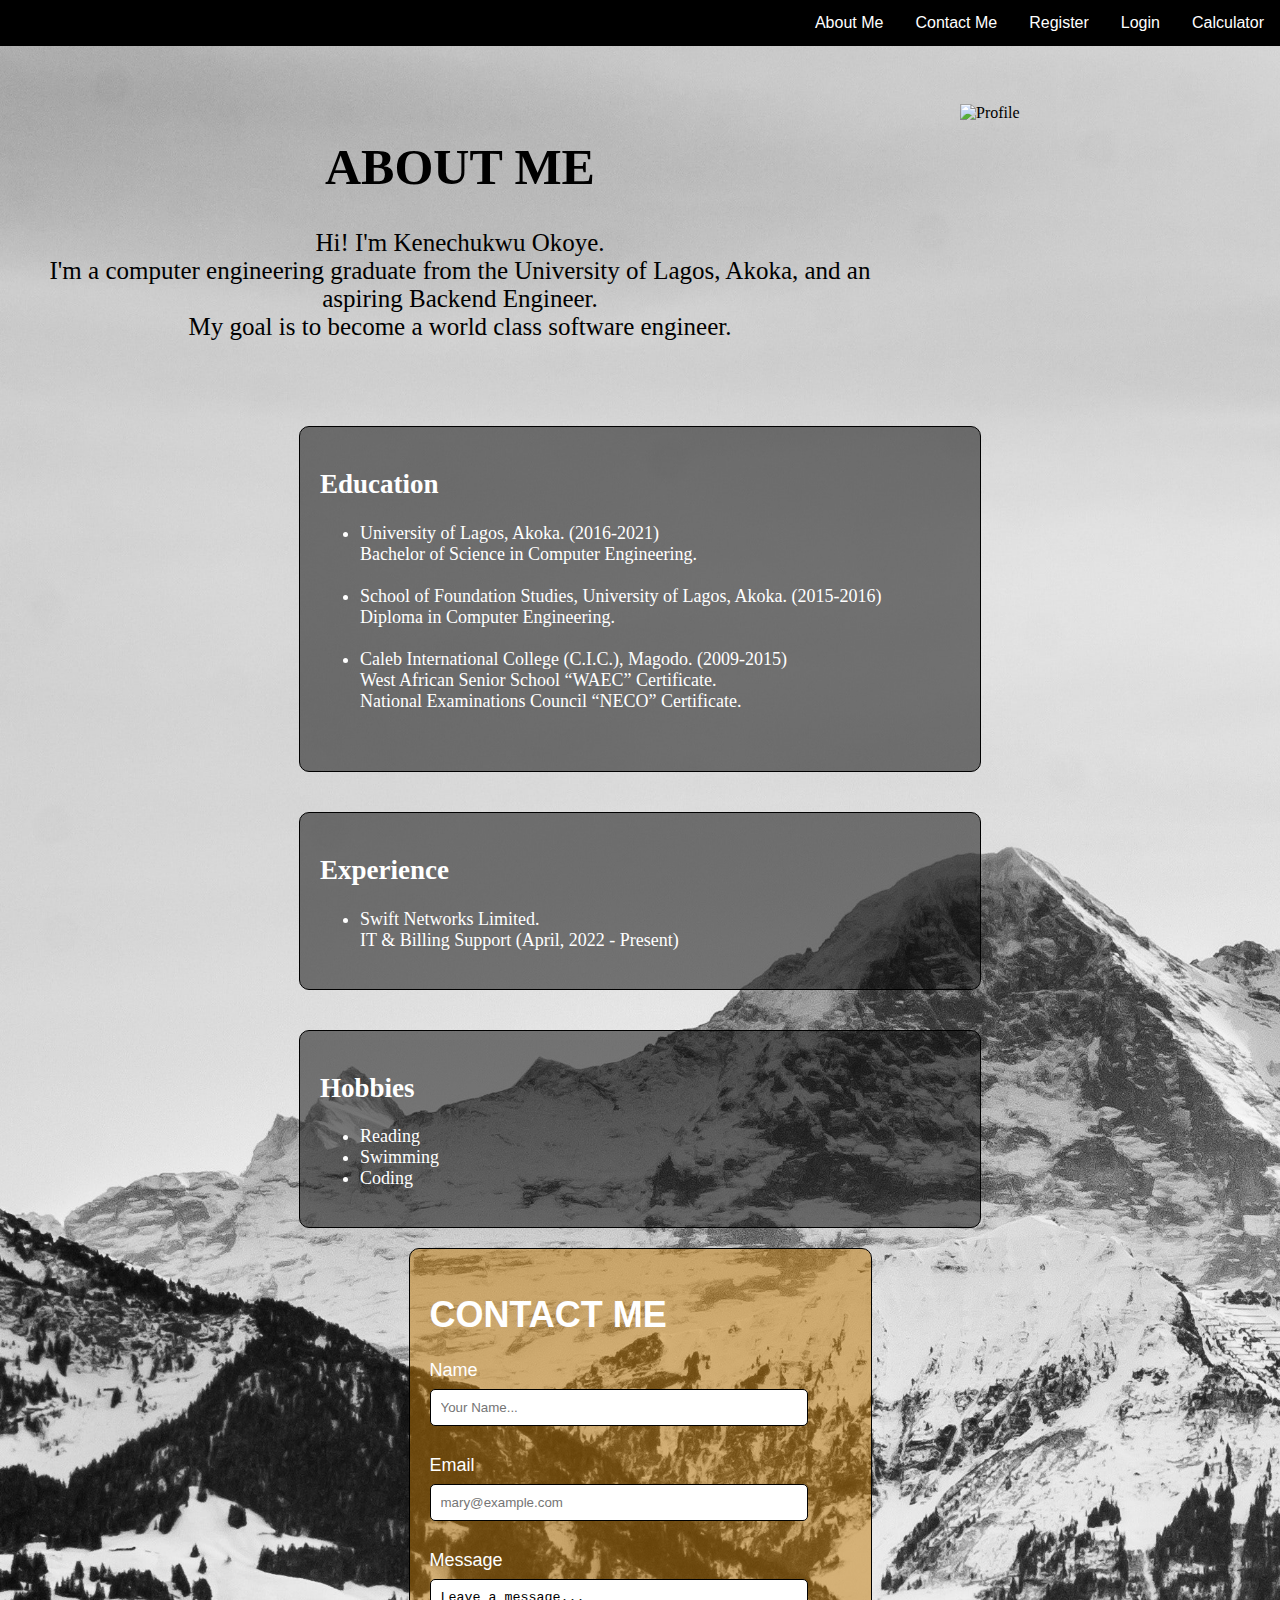
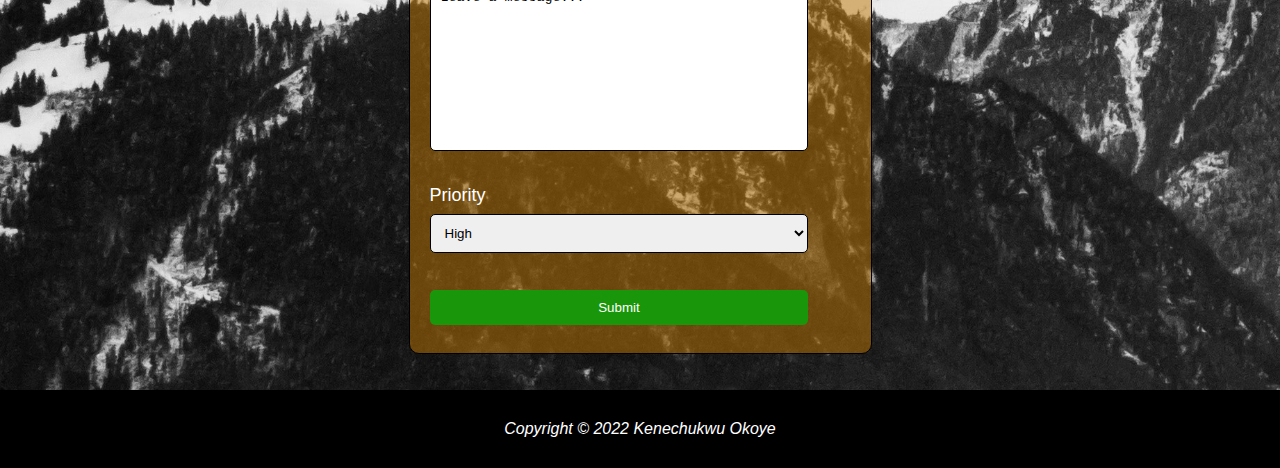
==== index.html @ f72749d6 "Add files via upload" ====
<!DOCTYPE html>
<html lang="en">
<head>
    <meta charset="UTF-8">
    <meta http-equiv="X-UA-Compatible" content="IE=edge">
    <meta name="viewport" content="width=device-width, initial-scale=1.0">
    <title>Kenechukwu</title>
    <link rel="stylesheet" href="style.css">
</head>
<body>
    <header>
        <nav>
            <ul class="navbar">
                <li><a href="#about">About Me</a></li>
                <li><a href="#contact">Contact Me</a></li>
                <li><a href="register.html">Register</a></li>
                <li><a href="login.html">Login</a></li>
                <li><a href="calculator.html">Calculator</a></li>
            </ul>
        </nav>
    </header><br>

    <main>
        <section class="container1" id="about">
            <div class="new">
                <div class="text">
                    <h1>ABOUT ME</h1>
                    <p>Hi! I'm Kenechukwu Okoye. <br> I'm a computer engineering graduate from the University of Lagos, Akoka, and an aspiring Backend Engineer.<br>
                    My goal is to become a world class software engineer.</p>
                </div>
                <div class="image">
                    <img src="graduation1.jpg" alt="Profile" width="300px" height="350px">
                </div>
            </div>

            <div class="c1">
                <div class="c11">
                    <h2>Education</h2>
                    <ul>
                        <li>University of Lagos, Akoka. (2016-2021)<br>Bachelor of Science in Computer Engineering.</li><br>
                        <li>School of Foundation Studies, University of Lagos, Akoka. (2015-2016)<br>Diploma in Computer Engineering.</li><br>
                        <li>Caleb International College (C.I.C.), Magodo. (2009-2015)<br>West African Senior School “WAEC” Certificate.<br>National Examinations Council “NECO” Certificate.</li><br>
                    </ul>
                </div>
    
                <div class="c12">
                    <h2>Experience</h2>
                    <ul>
                        <li>Swift Networks Limited.<br>IT & Billing Support (April, 2022 - Present)</li>
                    </ul>
                </div>
               
                <div class="c13">
                    <h2>Hobbies</h2>
                    <ul>
                        <li>Reading</li>
                        <li>Swimming</li>
                        <li>Coding</li>
                    </ul>
                </div>
            </div>
            
        </section>

        <section class="container2" id="contact">
            <h1>CONTACT ME</h1>
            <form action="" method="post">
                <div class="c2">
                    <label for="name">Name</label><br>
                    <input type="text" name="fullname" id="fullname" class="form1" placeholder="Your Name...">
                </div><br>

                <div class="c2">
                    <label for="email">Email</label><br>
                    <input type="email" name="email" id="email" class="form1" placeholder="mary@example.com" required>
                </div><br>

                <div class="c2">
                    <label for="message">Message</label><br>
                    <textarea name="message" rows="10" cols="30">Leave a message...</textarea>
                </div><br>

                <div class="c2">
                    <label for="priority">Priority</label><br>
                    <select name="priority" required>
                        <option value="high">High</option>
                        <option value="low">Low</option>
                    </select>
                </div><br>

                <button class="sub">Submit</button>
            </form>
        </section>
    </main><br><br>
    <footer>
        <p>Copyright © 2022 Kenechukwu Okoye</p>
    </footer>
</body>
</html>
---- style.css ----
body {
	background-image: url(background.jpg);
	background-size: cover;
    background-color: black;
    background-repeat: no-repeat;
    margin: 0;

}

ul.navbar {
    list-style-type: none;
    margin: 0;
    padding: 0;
    overflow: hidden;
    background-color: rgb(0, 0, 0);
    display: flex;
    flex-direction: row;
    flex-wrap: nowrap;
    justify-content: end;
    
}

ul.navbar li {
    color: rgb(255, 255, 255);
    font-family: Arial, Helvetica, sans-serif;
    text-align: center;
    padding: 14px 16px;

}

ul.navbar li a {
    color: rgb(255, 255, 255);
    text-decoration: none;
}

ul.navbar li a:hover {
    background-color: rgb(192, 119, 3);
    padding: 14px 16px;
}

.active {
    background-color: rgb(18, 131, 4);
    padding: 14px 16px;
}

footer {
    font-style: italic;
    color: rgb(255, 255, 255);
    font-family: Arial, Helvetica, sans-serif;
    text-align: center;
    padding: 14px 16px;
    background-color: rgb(0, 0, 0);
}

div.new {
    display: flex;
    align-items: stretch;
    justify-content: center;
    flex-wrap: nowrap;
    
}

div.image {
    flex-basis: 50%;
    padding: 40px;
    border: 1px;
}

div.text {
    text-align: center;
    padding: 40px;
    font-size: 25px;
    font-family: Georgia, 'Times New Roman', Times, serif;
    flex-basis: 150%;
}

div.c1 {
    display: flex;
    flex-wrap: wrap;
    flex-direction: row;
    justify-content: center;
}

div.c11, div.c12, div.c13 {
    background-color: rgba(0, 0, 0, 0.5);
    border: 1px solid black;
    border-radius: 10px;
    text-align: left;
    color: rgb(255, 255, 255);
    font-family: Georgia, 'Times New Roman', Times, serif;
    padding: 20px;
    margin: 20px;
    flex-basis: 50%;
    font-size: 18px;
}

section.container2, section.container3, section.container4 {
    background-color: rgba(192, 119, 3, 0.5);
    border: 1px solid black;
    border-radius: 10px;
    text-align: left;
    color: rgb(255, 255, 255);
    font-family: Arial, Helvetica, sans-serif;;
    padding: 20px;
    margin: auto; /* to center the container*/
    font-size: 18px;
    width: 421px;

}

input.form1, select, textarea {
    width: 90%;
    padding: 10px;
    margin: 8px 0;
    border: 1px solid black;
    border-radius: 5px;
    box-sizing: border-box;
    resize: none; /* this is to prevent the text area from being resized*/
}

button.sub {
    width: 90%;
    background-color: rgb(25, 150, 9);
    color:rgb(255, 255, 255);
    padding: 10px;
    margin: 8px 0;
    border: none;
    border-radius: 5px;

}

button.sub:hover {
    background-color: rgb(57, 230, 34);
}

a.loginlink {
    color: rgb(255, 255, 255);
    text-decoration: none;
}

div.container5 {
    text-align: center;
    font-family: Arial, Helvetica, sans-serif;
    margin: 300px;
    margin-top: 20px;
    
}

div.calculator {
    display: inline-block;
    position: absolute;
}

input.calc, div.calculator table tr td button {
    border: none;
    outline: none;
}

input.calc {
    width: 400px;
    font-size: 35px;
    margin-bottom: -1px;
    background-color: rgb(0, 0, 0);
    color: rgb(238, 238, 238);
}

div.calculator table tr td button {
    margin: -1px;
    font-size: 35px;
    font-family: Arial, Helvetica, sans-serif;
    font-weight: 600;
    background-color: rgb(238, 238, 238);
    color:rgb(0, 0, 0);
    width: 100px;

}

div.calculator table tr td button:hover {
    background-color: green;
    color: white;
}

div.container6 {
    width: max-content;
    margin: auto;
    font-family: Arial, Helvetica, sans-serif;

}

div.display {
    width: 100%;
    background-color: rgb(0, 0, 0);
    height: 40px;
    color: rgb(238, 238, 238);
    font-size: 35px;
    display: flex;
    justify-content: flex-end;

}

div.buttons {
    max-width: 404px;
    display: flex;
    flex-wrap: wrap;
}

div.buttons button {
    flex: 1 25%;
    font-size: 35px;
    font-family: Arial, Helvetica, sans-serif;
    font-weight: 600;
}

div.buttons button:hover {
    background-color: green;
    color: white;
}
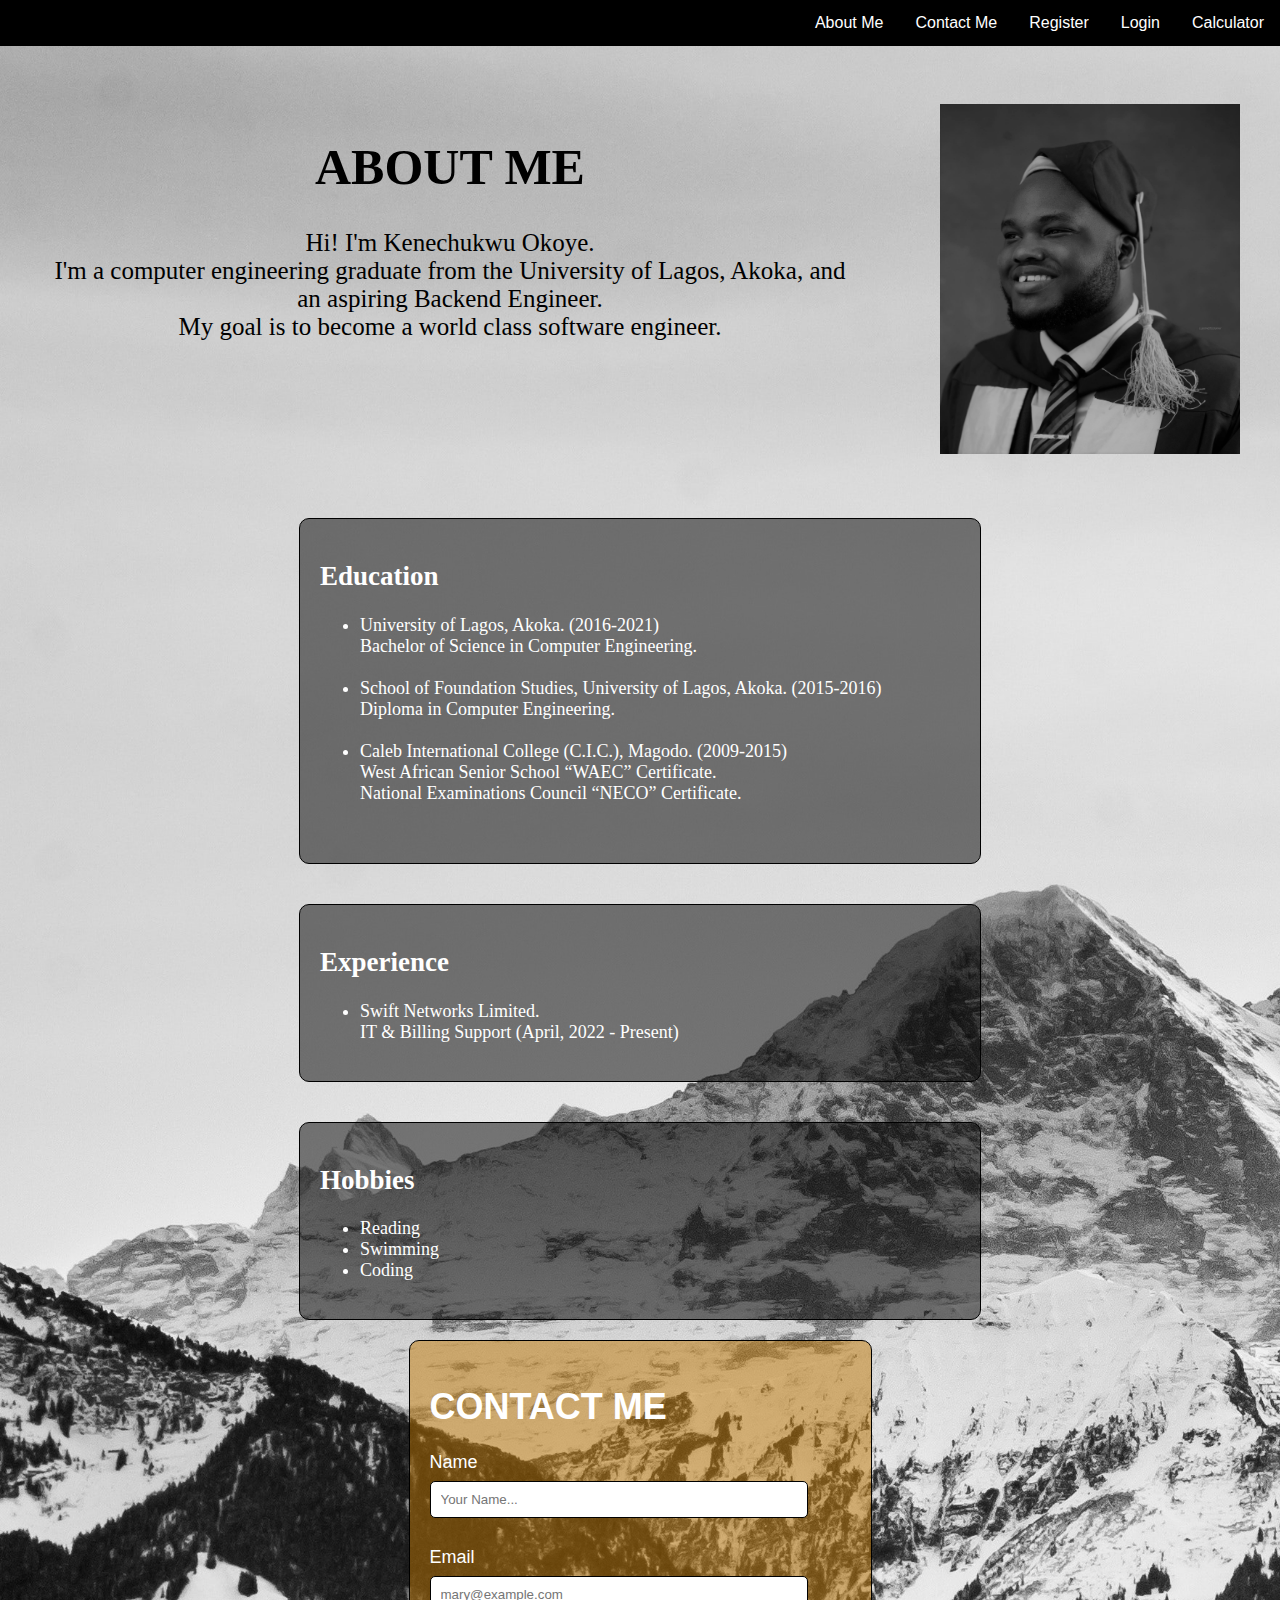
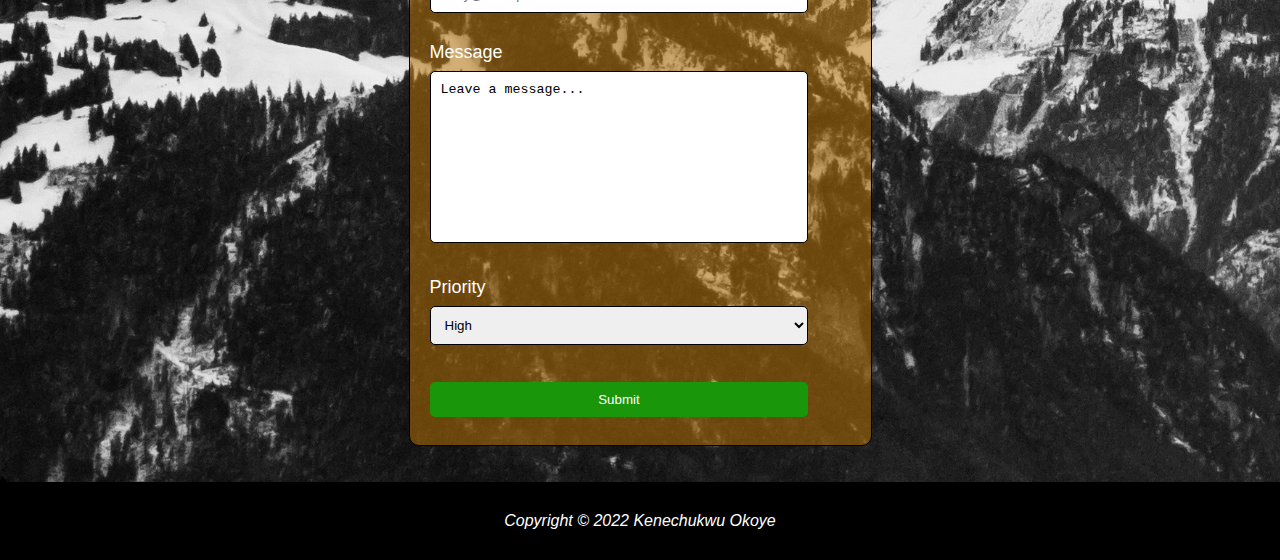
==== commit 8dd7f746: "Update index.html" ====
--- a/index.html
+++ b/index.html
@@ -29,7 +29,7 @@
                     My goal is to become a world class software engineer.</p>
                 </div>
                 <div class="image">
-                    <img src="graduation1.jpg" alt="Profile" width="300px" height="350px">
+                    <img src="graduation1.JPG" alt="Profile" width="300px" height="350px">
                 </div>
             </div>
 
@@ -96,4 +96,4 @@
         <p>Copyright © 2022 Kenechukwu Okoye</p>
     </footer>
 </body>
-</html>+</html>
